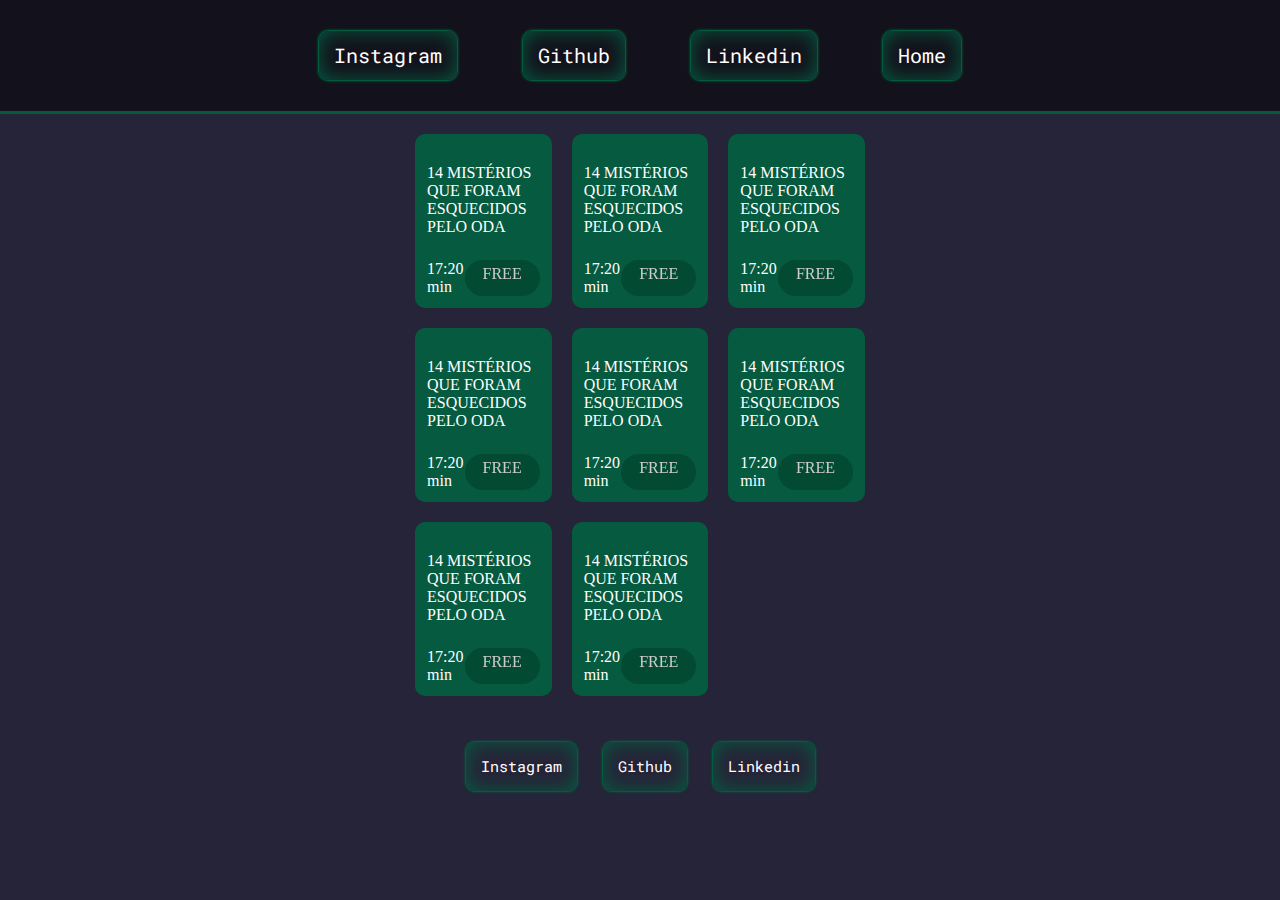
==== videos.html @ 805b2f9f "Initial commit" ====
<!DOCTYPE html>
<html lang="en">
    <link rel="stylesheet" href="style.css">
<head>
    <meta charset="UTF-8">
    <meta name="viewport" content="width=device-width, initial-scale=1.0">
    <title>Document</title>
</head>
<body>
    <header>
        <div class="links">
            
            <a href="https://www.instagram.com/pedro_edilson18">Instagram</a>
            <a href="https://github.com/GordeliciaTK">Github</a>
            <a href="https://www.linkedin.com/in/pedro-edilson-503533235/">Linkedin</a>
            <a href="index.html">Home</a>
        </div>

    </header>
    <section class="cards"> 
    <div class="card">
        <div class="card_imge">
            <img src="https://img.youtube.com/vi/9BlnxoT5x0k/0.jpg" alt="">
        </div>
        <div class="card_content">14 MISTÉRIOS QUE FORAM ESQUECIDOS PELO ODA</div>
        <div class="card_info">
            <p>17:20 min</p>
            <p class="card_price">FREE</p>
        </div>
        
    </div>   
    <div class="card">
        <div class="card_imge">
            <img src="https://img.youtube.com/vi/9BlnxoT5x0k/0.jpg" alt="">
        </div>
        <div class="card_content">14 MISTÉRIOS QUE FORAM ESQUECIDOS PELO ODA</div>
        <div class="card_info">
            <p>17:20 min</p>
            <p class="card_price">FREE</p>
        </div>
        
    </div> 
    <div class="card">
        <div class="card_imge">
            <img src="https://img.youtube.com/vi/9BlnxoT5x0k/0.jpg" alt="">
        </div>
        <div class="card_content">14 MISTÉRIOS QUE FORAM ESQUECIDOS PELO ODA</div>
        <div class="card_info">
            <p>17:20 min</p>
            <p class="card_price">FREE</p>
        </div>
        
    </div> 
    <div class="card">
        <div class="card_imge">
            <img src="https://img.youtube.com/vi/9BlnxoT5x0k/0.jpg" alt="">
        </div>
        <div class="card_content">14 MISTÉRIOS QUE FORAM ESQUECIDOS PELO ODA</div>
        <div class="card_info">
            <p>17:20 min</p>
            <p class="card_price">FREE</p>
        </div>
        
    </div> 
    <div class="card">
        <div class="card_imge">
            <img src="https://img.youtube.com/vi/9BlnxoT5x0k/0.jpg" alt="">
        </div>
        <div class="card_content">14 MISTÉRIOS QUE FORAM ESQUECIDOS PELO ODA</div>
        <div class="card_info">
            <p>17:20 min</p>
            <p class="card_price">FREE</p>
        </div>
        
    </div> 
    <div class="card">
        <div class="card_imge">
            <img src="https://img.youtube.com/vi/9BlnxoT5x0k/0.jpg" alt="">
        </div>
        <div class="card_content">14 MISTÉRIOS QUE FORAM ESQUECIDOS PELO ODA</div>
        <div class="card_info">
            <p>17:20 min</p>
            <p class="card_price">FREE</p>
        </div>
        
    </div> 
    <div class="card">
        <div class="card_imge">
            <img src="https://img.youtube.com/vi/9BlnxoT5x0k/0.jpg" alt="">
        </div>
        <div class="card_content">14 MISTÉRIOS QUE FORAM ESQUECIDOS PELO ODA</div>
        <div class="card_info">
            <p>17:20 min</p>
            <p class="card_price">FREE</p>
        </div>
        
    </div> 
    <div class="card">
        <div class="card_imge">
            <img src="https://img.youtube.com/vi/9BlnxoT5x0k/0.jpg" alt="">
        </div>
        <div class="card_content">14 MISTÉRIOS QUE FORAM ESQUECIDOS PELO ODA</div>
        <div class="card_info">
            <p>17:20 min</p>
            <p class="card_price">FREE</p>
        </div>
        
    </div>  
    </section>
<div class="modal_overlay">
    <div class="modal">
        
    </div>
</div>

    <div id="links footer" class="links2">
        <a href="https://www.instagram.com/pedro_edilson18">Instagram</a>
        <a href="https://github.com/GordeliciaTK">Github</a>
        <a href="https://www.linkedin.com/in/pedro-edilson-503533235/">Linkedin</a>
    </div>
</body>
</html>
---- style.css ----
@import url('https://fonts.googleapis.com/css2?family=Roboto+Mono&display=swap');
@import url('https://fonts.googleapis.com/css2?family=Kanit:wght@300&display=swap');

*{
    margin: 0;
    padding: 0;
    border: 0;
    color: white;
    
}
:root{
    --corlegal:rgb(4, 92, 63);
}
body{
    background-color: rgb(38, 36, 56);
}
header{
    padding: 30px;
    border-bottom: 3px solid var(--corlegal) ;
    background-color: rgba(0, 0, 0, 0.5);
}
.links {
    text-align: center;
}
.links a {
    color: white;
    font-size: 20px;
    line-height: 45px;
    margin: 0 30px;
    text-decoration: none;
    font-family: 'Roboto Mono', monospace;
    display: inline-block;
    opacity: 1;
    transition: 200ms;
    padding: 2px 15px;
    border: var(--corlegal) 1px solid;
    border-radius: 10PX;
    box-shadow: inset 0 0 20PX 0 var(--corlegal), 0 0 3px 0 var(--corlegal);
    text-shadow: 0 0 10px hsl(0, 0%, 100% / 3), 0 0 12px;
    
    
}

.links a:hover {
    color: var(--corlegal);
    font-size: 22px;
    opacity: 0.5;
    transition: 205ms;
    

   
}
.links2{
    text-align: center;
}

.links2 a{
    color: white;
    font-size: 15px;
    line-height: 45px;
    margin: 0 10px;
    text-decoration: none;
    font-family: 'Roboto Mono', monospace;
    display: inline-block;
    opacity: 1;
    transition: 200ms;
    padding: 2px 15px;
    border: var(--corlegal) 1px solid;
    border-radius: 10PX;
    box-shadow: inset 0 0 20PX 0 var(--corlegal), 0 0 3px 0 var(--corlegal);
    text-shadow: 0 0 10px hsl(0, 0%, 100% / 3), 0 0 12px;
}
section { 
    width: 450px;
    margin: 50px auto;
    
}
.flip{
    perspective: 1000px;
    width: 450px;
    height: 550px;
    border-radius: 100%;
    -webkit-filter: drop-shadow(0px 0px -20px rgba(0 0 0 / 90%)); 
    filter: drop-shadow(0px 10px 55px rgba(0 0 0 / 90%));
    transition: 0.8s;
   
}
.front, .back {
    position: absolute;
    width: 100%;
    height: 100%;
    border-radius: 100%;
    border: 3px solid var(--corlegal);
    transition: 0.8s;
    
}
.front img{
    width: 100%;
    height: 100%;
    border-radius: 5px;
    transition: 0.8s;
    border-radius: 100%;
    
}

.back{
    text-align: center;
    background-color:rgba(4, 92, 63, 0.575);
    transform: rotateY(-180deg);
    backface-visibility: hidden ;
    width: 100%;
    height: 100%;
    border-radius: 5px;
    transition: 0.8s;
    border-radius: 100%;
    font-family: 'Kanit', sans-serif;
    border: 3px solid rgba(137, 43, 226, 0.356)
    
}
.back h1 {
    font-size: 28px;
    line-height: 38px;
    margin-top: 25%;
    font-weight: bold;
}
.back h2{
    font-size: 21px;
    line-height: 31px;
    margin-top: 8px;
    opacity: 0.85;
    margin-bottom: 8px;
}
.back p{
    max-width: 400px;
    margin: 28px auto;
    font-size: 21px;
    line-height: 31px;
    margin-top: 10%;
    
}
.imglink img{
    width: 30px;
    height: 30px;
    border-style: solid 2px;
    border: 2px solid rgba(137, 43, 226, 0.486);
    border-radius: 50%;
   margin-top: 10px;
   margin-left: 10px;
   margin-right: 10px;
    
}
.flip:hover .front {
    transform: rotateY(180deg);
    z-index: 0;

}
.flip:hover .back {
    transform: rotateY(0);
    z-index: 1;
}
.cards {
max-width: 800px;
margin: 20px auto;
display: grid;
grid-template-columns: 1fr 1fr 1fr;
gap: 20px;


}

.card{
    background-color:rgba(4, 92, 63, 0.975) ;
    border-radius: 10px;
    
    

    
}
.card_imge img {
    width: 100%;
}
.card_content, .card_info{
    padding: 12px;
    
}
.card_info{
    display: grid;
    grid-template-columns: 1fr 1fr;
}
.card_price{
    background-color: rgba(4, 92, 63, 1);
    filter: brightness(80%);
    padding: 5px 18px;
    border-radius: 20px;
    text-align: center;
}
.modal_ovarlay{
    background-color: rgba(0, 0, 0, 0.699);
    width: 100%;
    height: 100%;
    position: fixed;
    top: 0;
}
.modal{
    background-color: white;
    width: 90%;
    height: 90%;
    margin: 5vh auto;
}
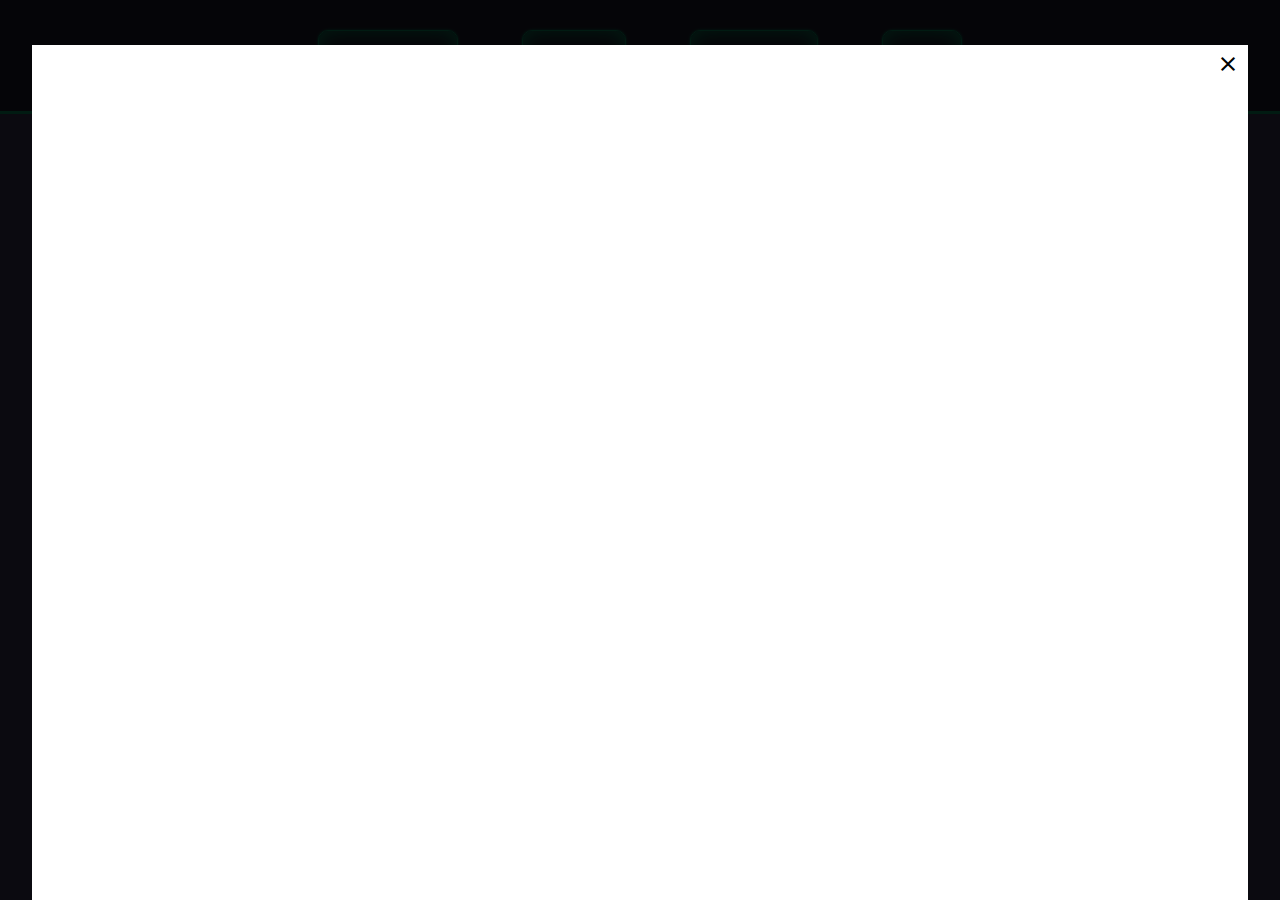
==== commit fa211fde: "att-code" ====
--- a/videos.html
+++ b/videos.html
@@ -1,6 +1,7 @@
 <!DOCTYPE html>
 <html lang="en">
     <link rel="stylesheet" href="style.css">
+    <link rel="stylesheet" href="https://fonts.googleapis.com/css2?family=Material+Symbols+Outlined:opsz,wght,FILL,GRAD@20..48,100..700,0..1,-50..200" />
 <head>
     <meta charset="UTF-8">
     <meta name="viewport" content="width=device-width, initial-scale=1.0">
@@ -107,9 +108,13 @@
         
     </div>  
     </section>
-<div class="modal_overlay">
+<div class="modal_overlay active">
     <div class="modal">
-        
+       <div class="close_modal">
+        <span class="material-symbols-outlined">
+            close
+            </span>
+       </div>
     </div>
 </div>
 
@@ -118,5 +123,6 @@
         <a href="https://github.com/GordeliciaTK">Github</a>
         <a href="https://www.linkedin.com/in/pedro-edilson-503533235/">Linkedin</a>
     </div>
+    <script src="scripts.js"></script>
 </body>
 </html>--- a/style.css
+++ b/style.css
@@ -164,6 +164,8 @@
 display: grid;
 grid-template-columns: 1fr 1fr 1fr;
 gap: 20px;
+width: 800px;
+
 
 
 }
@@ -194,23 +196,37 @@
     border-radius: 20px;
     text-align: center;
 }
-.modal_ovarlay{
-    background-color: rgba(0, 0, 0, 0.699);
+.modal_overlay{
+    background-color: rgba(0, 0, 0, 0.7);
     width: 100%;
     height: 100%;
     position: fixed;
     top: 0;
+    opacity: 0;
+    visibility: hidden;
 }
 .modal{
     background-color: white;
-    width: 90%;
-    height: 90%;
+    width: 95%;
+    height: 95%;
     margin: 5vh auto;
-}
-
-
-
-
-
-
-    
+    position: relative;
+}
+.modal .close_modal span{
+    color: black;
+    right: 8px;
+    top: 7px;
+    cursor: pointer;
+    position: absolute;
+}
+/* --- moadla overlay active ---*/
+
+.modal_overlay.active{
+opacity: 1;
+visibility: visible;
+}
+
+
+
+
+    
